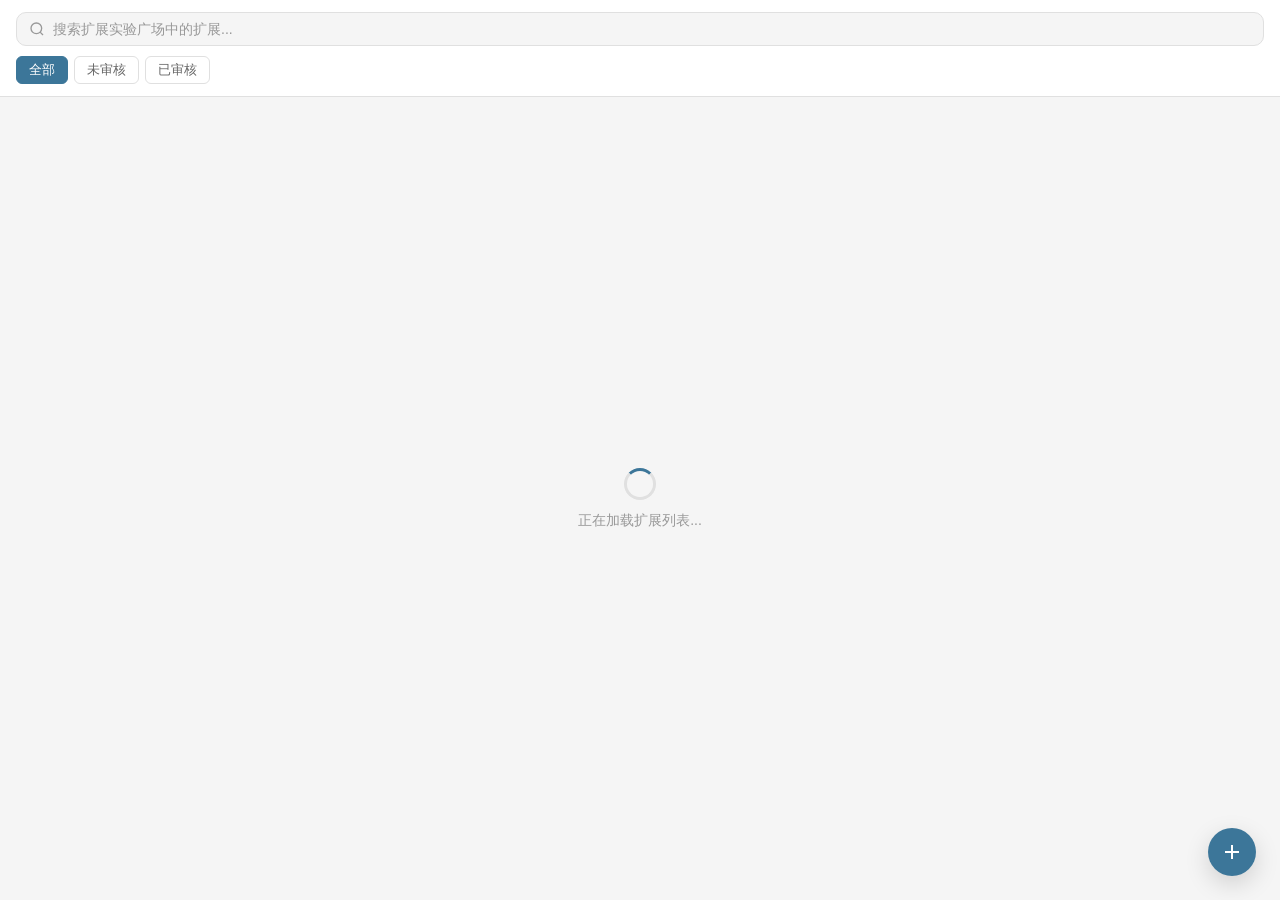
==== experiment-plaza/index.html @ e259e208 "1" ====
<!DOCTYPE html>
<html lang="zh-CN">
<head>
    <meta charset="UTF-8">
    <meta name="viewport" content="width=device-width, initial-scale=1.0">
    <title>扩展实验广场</title>
    <link rel="stylesheet" href="styles.css">
</head>
<body>
    <div id="app">
        <!-- 顶部操作栏 -->
        <div class="toolbar">
            <div class="search-box">
                <svg class="search-icon" width="16" height="16" viewBox="0 0 24 24" fill="none" stroke="currentColor" stroke-width="2">
                    <circle cx="11" cy="11" r="8"/>
                    <path d="M21 21l-4.35-4.35"/>
                </svg>
                <input type="text" id="searchInput" placeholder="搜索扩展实验广场中的扩展..." />
            </div>
            <div class="filter-bar">
                <button class="filter-btn active" data-filter="all">全部</button>
                <button class="filter-btn" data-filter="unreviewed">未审核</button>
                <button class="filter-btn" data-filter="approved">已审核</button>
            </div>
        </div>

        <!-- 扩展网格 -->
        <div id="extensionGrid" class="extension-grid"></div>

        <!-- 空状态 -->
        <div id="emptyState" class="empty-state" style="display:none;">
            <div class="empty-state-content">
                <svg width="48" height="48" viewBox="0 0 24 24" fill="none" stroke="currentColor" stroke-width="1.5" opacity="0.4">
                    <path d="M12 2L2 7l10 5 10-5-10-5z"/>
                    <path d="M2 17l10 5 10-5"/>
                    <path d="M2 12l10 5 10-5"/>
                </svg>
                <p>暂无扩展</p>
            </div>
        </div>

        <!-- 加载状态 -->
        <div id="loadingState" class="loading-state" style="display:none;">
            <div class="spinner"></div>
            <p>正在加载扩展列表...</p>
        </div>
    </div>

    <!-- 上传按钮 -->
    <button id="uploadBtn" class="upload-fab" title="上传扩展">
        <svg width="24" height="24" viewBox="0 0 24 24" fill="none" stroke="currentColor" stroke-width="2">
            <path d="M12 5v14M5 12h14"/>
        </svg>
    </button>

    <!-- 上传弹窗 -->
    <div id="uploadModal" class="modal-overlay" style="display:none;">
        <div class="modal">
            <div class="modal-header">
                <h2>上传扩展</h2>
                <button class="modal-close" onclick="closeUploadModal()">
                    <svg width="20" height="20" viewBox="0 0 24 24" fill="none" stroke="currentColor" stroke-width="2">
                        <path d="M18 6L6 18M6 6l12 12"/>
                    </svg>
                </button>
            </div>
            <div class="modal-body">
                <div class="form-group">
                    <label>扩展名称 *</label>
                    <input type="text" id="extName" placeholder="请输入扩展名称" />
                </div>
                <div class="form-group">
                    <label>作者名称 *</label>
                    <input type="text" id="extAuthor" placeholder="请输入作者名称" />
                </div>
                <div class="form-group">
                    <label>扩展描述 *</label>
                    <textarea id="extDescription" placeholder="请输入扩展描述" rows="3"></textarea>
                </div>
                <div class="form-group">
                    <label>扩展JS文件 *</label>
                    <div class="file-input-wrapper">
                        <input type="file" id="extJsFile" accept=".js" />
                        <div class="file-input-label">选择 .js 文件</div>
                    </div>
                </div>
                <div class="form-group">
                    <label>扩展封面图片 *</label>
                    <div class="file-input-wrapper">
                        <input type="file" id="extIconFile" accept=".png,.jpg,.jpeg,.svg,.webp" />
                        <div class="file-input-label">选择图片文件</div>
                    </div>
                    <div id="iconPreview" class="icon-preview" style="display:none;">
                        <img id="iconPreviewImg" alt="封面预览" />
                    </div>
                </div>
                <div class="form-group">
                    <label>文档链接</label>
                    <input type="url" id="extDocs" placeholder="https://..." />
                </div>
                <div class="form-group">
                    <label>示例作品链接</label>
                    <input type="url" id="extSample" placeholder="https://..." />
                </div>
            </div>
            <div class="modal-footer">
                <button class="btn btn-secondary" onclick="closeUploadModal()">取消</button>
                <button class="btn btn-primary" id="uploadSubmitBtn" onclick="submitUpload()">上传扩展</button>
            </div>
        </div>
    </div>

    <!-- 安全提示弹窗 -->
    <div id="warningModal" class="modal-overlay" style="display:none;">
        <div class="modal modal-warning">
            <div class="modal-header warning-header">
                <svg width="24" height="24" viewBox="0 0 24 24" fill="none" stroke="#f44336" stroke-width="2">
                    <path d="M10.29 3.86L1.82 18a2 2 0 001.71 3h16.94a2 2 0 001.71-3L13.71 3.86a2 2 0 00-3.42 0z"/>
                    <line x1="12" y1="9" x2="12" y2="13"/>
                    <line x1="12" y1="17" x2="12.01" y2="17"/>
                </svg>
                <h2>安全警告</h2>
            </div>
            <div class="modal-body warning-body">
                <p>该扩展<strong>未经过 RemixWarp 官方团队审核</strong>。</p>
                <p>使用本扩展造成的一切后果由使用者自负。</p>
                <p class="warning-hint">请确认您信任该扩展的来源，并了解其功能后再决定是否加载。</p>
            </div>
            <div class="modal-footer warning-footer">
                <button class="btn btn-secondary" id="warningCancelBtn">取消</button>
                <button class="btn btn-danger" id="warningConfirmBtn">确认加载</button>
            </div>
        </div>
    </div>

    <!-- 加载成功/失败提示 -->
    <div id="toast" class="toast" style="display:none;"></div>

    <script src="app.js"></script>
</body>
</html>
---- experiment-plaza/styles.css ----
/* ===== 全局重置 ===== */
*, *::before, *::after {
    box-sizing: border-box;
    margin: 0;
    padding: 0;
}

:root {
    --bg-primary: #f5f5f5;
    --bg-card: #ffffff;
    --bg-modal: #ffffff;
    --text-primary: #1a1a1a;
    --text-secondary: #666666;
    --text-muted: #999999;
    --border-color: #e0e0e0;
    --border-hover: #b0b0b0;
    --accent-color: #3C7699;
    --accent-hover: #2e5c7a;
    --danger-color: #f44336;
    --danger-hover: #d32f2f;
    --success-color: #4caf50;
    --warning-bg: #fff3e0;
    --shadow-sm: 0 1px 3px rgba(0,0,0,0.08);
    --shadow-md: 0 4px 12px rgba(0,0,0,0.1);
    --shadow-lg: 0 8px 24px rgba(0,0,0,0.15);
    --radius-sm: 6px;
    --radius-md: 10px;
    --radius-lg: 12px;
    --font-family: -apple-system, BlinkMacSystemFont, 'Segoe UI', Roboto, 'Helvetica Neue', Arial, sans-serif;
}

body {
    font-family: var(--font-family);
    background: var(--bg-primary);
    color: var(--text-primary);
    height: 100vh;
    overflow: hidden;
}

/* 暗色模式 */
@media (prefers-color-scheme: dark) {
    :root {
        --bg-primary: #1e1e1e;
        --bg-card: #2d2d2d;
        --bg-modal: #2d2d2d;
        --text-primary: #e0e0e0;
        --text-secondary: #aaaaaa;
        --text-muted: #777777;
        --border-color: #404040;
        --border-hover: #606060;
        --warning-bg: #3e2723;
        --shadow-sm: 0 1px 3px rgba(0,0,0,0.2);
        --shadow-md: 0 4px 12px rgba(0,0,0,0.3);
        --shadow-lg: 0 8px 24px rgba(0,0,0,0.4);
    }
}

/* ===== 布局 ===== */
#app {
    display: flex;
    flex-direction: column;
    height: 100vh;
    overflow: hidden;
}

/* ===== 顶部工具栏 ===== */
.toolbar {
    flex-shrink: 0;
    padding: 12px 16px;
    background: var(--bg-card);
    border-bottom: 1px solid var(--border-color);
    display: flex;
    flex-direction: column;
    gap: 10px;
}

.search-box {
    display: flex;
    align-items: center;
    gap: 8px;
    padding: 8px 12px;
    background: var(--bg-primary);
    border: 1px solid var(--border-color);
    border-radius: var(--radius-md);
    transition: border-color 0.15s;
}

.search-box:focus-within {
    border-color: var(--accent-color);
}

.search-icon {
    flex-shrink: 0;
    color: var(--text-muted);
}

.search-box input {
    flex: 1;
    border: none;
    outline: none;
    background: transparent;
    color: var(--text-primary);
    font-size: 0.875rem;
    font-family: var(--font-family);
}

.search-box input::placeholder {
    color: var(--text-muted);
}

.filter-bar {
    display: flex;
    gap: 6px;
}

.filter-btn {
    padding: 4px 12px;
    border: 1px solid var(--border-color);
    border-radius: var(--radius-sm);
    background: transparent;
    color: var(--text-secondary);
    font-size: 0.8125rem;
    cursor: pointer;
    transition: all 0.15s;
}

.filter-btn:hover {
    border-color: var(--accent-color);
    color: var(--accent-color);
}

.filter-btn.active {
    background: var(--accent-color);
    color: #ffffff;
    border-color: var(--accent-color);
}

/* ===== 扩展网格 ===== */
.extension-grid {
    flex: 1 1 auto;
    min-height: 0;
    overflow-y: auto;
    overscroll-behavior: contain;
    padding: 16px;
    display: grid;
    grid-template-columns: repeat(auto-fill, minmax(200px, 1fr));
    gap: 16px;
    align-content: start;
}

/* ===== 扩展卡片（与现有扩展库卡片样式一致） ===== */
.extension-card {
    position: relative;
    display: flex;
    flex-direction: column;
    width: 100%;
    text-align: left;
    background: var(--bg-card);
    border: 1px solid var(--border-color);
    border-radius: var(--radius-lg);
    overflow: hidden;
    cursor: pointer;
    color: var(--text-primary);
    text-decoration: none;
    transition: border-color 0.15s, box-shadow 0.15s, transform 0.15s;
}

.extension-card:hover {
    border-color: var(--accent-color);
    box-shadow: var(--shadow-md);
    transform: translateY(-2px);
}

.extension-card:focus-visible {
    border-color: var(--accent-color);
    box-shadow: 0 0 0 2px rgba(60, 118, 153, 0.3);
    outline: none;
}

.card-loaded-check {
    position: absolute;
    top: 8px;
    left: 8px;
    z-index: 1;
    display: flex;
    align-items: center;
    justify-content: center;
    width: 26px;
    height: 26px;
    border-radius: 50%;
    background: var(--bg-card);
    box-shadow: 0 1px 4px rgba(0,0,0,0.15);
    color: var(--success-color);
}

.card-cover {
    display: block;
    width: 100%;
    aspect-ratio: 2 / 1;
    height: auto;
    object-fit: cover;
    object-position: center;
    background: color-mix(in srgb, var(--text-primary) 6%, var(--bg-card));
    border-bottom: 1px solid var(--border-color);
}

.card-cover-placeholder {
    display: flex;
    align-items: center;
    justify-content: center;
    width: 100%;
    aspect-ratio: 2 / 1;
    background: color-mix(in srgb, var(--text-primary) 6%, var(--bg-card));
    border-bottom: 1px solid var(--border-color);
    color: var(--text-muted);
}

.card-body {
    min-width: 0;
    display: flex;
    flex-direction: column;
    gap: 4px;
    padding: 12px 14px 16px;
}

.card-name {
    font-weight: 600;
    font-size: 1rem;
    color: var(--text-primary);
    overflow: hidden;
    text-overflow: ellipsis;
    white-space: nowrap;
}

.card-description {
    font-size: 0.8125rem;
    color: var(--text-secondary);
    line-height: 1.35;
    display: -webkit-box;
    -webkit-line-clamp: 2;
    -webkit-box-orient: vertical;
    overflow: hidden;
}

.card-author {
    font-size: 0.75rem;
    color: var(--text-muted);
    margin-top: 2px;
}

.card-footer {
    display: flex;
    align-items: center;
    gap: 8px;
    padding: 0 14px 14px;
    flex-wrap: wrap;
}

.card-links {
    display: flex;
    gap: 12px;
    padding: 0 14px 10px;
    font-size: 0.75rem;
}

.card-links a {
    color: var(--text-secondary);
    text-decoration: underline;
    transition: color 0.15s;
}

.card-links a:hover {
    color: var(--accent-color);
}

/* ===== 安全标签 ===== */
.safety-tag {
    display: inline-flex;
    align-items: center;
    gap: 4px;
    padding: 2px 8px;
    border-radius: 4px;
    font-size: 0.6875rem;
    font-weight: 600;
    white-space: nowrap;
}

.safety-tag--danger {
    background: rgba(244, 67, 54, 0.12);
    color: var(--danger-color);
    border: 1px solid rgba(244, 67, 54, 0.3);
}

.safety-tag--safe {
    background: rgba(76, 175, 80, 0.12);
    color: var(--success-color);
    border: 1px solid rgba(76, 175, 80, 0.3);
}

/* ===== 空状态 ===== */
.empty-state {
    flex: 1;
    display: flex;
    align-items: center;
    justify-content: center;
}

.empty-state-content {
    text-align: center;
    color: var(--text-muted);
}

.empty-state-content p {
    margin-top: 12px;
    font-size: 0.875rem;
}

/* ===== 加载状态 ===== */
.loading-state {
    flex: 1;
    display: flex;
    flex-direction: column;
    align-items: center;
    justify-content: center;
    gap: 12px;
    color: var(--text-muted);
    font-size: 0.875rem;
}

.spinner {
    width: 32px;
    height: 32px;
    border: 3px solid var(--border-color);
    border-top-color: var(--accent-color);
    border-radius: 50%;
    animation: spin 0.8s linear infinite;
}

@keyframes spin {
    to { transform: rotate(360deg); }
}

/* ===== 上传按钮 (FAB) ===== */
.upload-fab {
    position: fixed;
    bottom: 24px;
    right: 24px;
    width: 48px;
    height: 48px;
    border-radius: 50%;
    border: none;
    background: var(--accent-color);
    color: #ffffff;
    cursor: pointer;
    display: flex;
    align-items: center;
    justify-content: center;
    box-shadow: var(--shadow-lg);
    transition: background 0.15s, transform 0.15s;
    z-index: 100;
}

.upload-fab:hover {
    background: var(--accent-hover);
    transform: scale(1.08);
}

.upload-fab:active {
    transform: scale(0.95);
}

/* ===== 弹窗 ===== */
.modal-overlay {
    position: fixed;
    top: 0;
    left: 0;
    right: 0;
    bottom: 0;
    background: rgba(0, 0, 0, 0.5);
    display: flex;
    align-items: center;
    justify-content: center;
    z-index: 1000;
}

.modal {
    background: var(--bg-modal);
    border-radius: var(--radius-lg);
    box-shadow: var(--shadow-lg);
    width: 480px;
    max-width: 90vw;
    max-height: 85vh;
    display: flex;
    flex-direction: column;
    overflow: hidden;
}

.modal-warning {
    width: 400px;
}

.modal-header {
    display: flex;
    align-items: center;
    justify-content: space-between;
    padding: 16px 20px;
    border-bottom: 1px solid var(--border-color);
}

.modal-header h2 {
    font-size: 1.125rem;
    font-weight: 600;
}

.modal-close {
    display: flex;
    align-items: center;
    justify-content: center;
    width: 32px;
    height: 32px;
    border: none;
    border-radius: var(--radius-sm);
    background: transparent;
    color: var(--text-secondary);
    cursor: pointer;
    transition: background 0.15s;
}

.modal-close:hover {
    background: color-mix(in srgb, var(--text-primary) 8%, transparent);
}

.modal-body {
    padding: 20px;
    overflow-y: auto;
    flex: 1;
}

.modal-footer {
    display: flex;
    justify-content: flex-end;
    gap: 8px;
    padding: 12px 20px;
    border-top: 1px solid var(--border-color);
}

/* 警告弹窗特殊样式 */
.warning-header {
    display: flex;
    align-items: center;
    gap: 10px;
    border-bottom: 1px solid rgba(244, 67, 54, 0.2);
    background: rgba(244, 67, 54, 0.04);
}

.warning-header h2 {
    color: var(--danger-color);
}

.warning-body {
    text-align: center;
    padding: 24px 20px;
}

.warning-body p {
    margin-bottom: 8px;
    font-size: 0.9375rem;
    line-height: 1.5;
}

.warning-hint {
    color: var(--text-muted);
    font-size: 0.8125rem !important;
    margin-top: 12px !important;
}

.warning-footer {
    justify-content: center;
    gap: 12px;
}

/* ===== 表单 ===== */
.form-group {
    margin-bottom: 16px;
}

.form-group label {
    display: block;
    font-size: 0.8125rem;
    font-weight: 500;
    color: var(--text-secondary);
    margin-bottom: 6px;
}

.form-group input[type="text"],
.form-group input[type="url"],
.form-group textarea {
    width: 100%;
    padding: 8px 12px;
    border: 1px solid var(--border-color);
    border-radius: var(--radius-sm);
    background: var(--bg-primary);
    color: var(--text-primary);
    font-size: 0.875rem;
    font-family: var(--font-family);
    transition: border-color 0.15s;
}

.form-group input[type="text"]:focus,
.form-group input[type="url"]:focus,
.form-group textarea:focus {
    outline: none;
    border-color: var(--accent-color);
}

.form-group textarea {
    resize: vertical;
    min-height: 60px;
}

.file-input-wrapper {
    position: relative;
}

.file-input-wrapper input[type="file"] {
    position: absolute;
    top: 0;
    left: 0;
    width: 100%;
    height: 100%;
    opacity: 0;
    cursor: pointer;
}

.file-input-label {
    display: flex;
    align-items: center;
    justify-content: center;
    padding: 10px 16px;
    border: 1px dashed var(--border-color);
    border-radius: var(--radius-sm);
    background: var(--bg-primary);
    color: var(--text-muted);
    font-size: 0.8125rem;
    transition: border-color 0.15s, color 0.15s;
}

.file-input-wrapper:hover .file-input-label {
    border-color: var(--accent-color);
    color: var(--accent-color);
}

.icon-preview {
    margin-top: 8px;
    display: flex;
    justify-content: center;
}

.icon-preview img {
    max-width: 200px;
    max-height: 100px;
    border-radius: var(--radius-sm);
    border: 1px solid var(--border-color);
    object-fit: cover;
}

/* ===== 按钮 ===== */
.btn {
    padding: 8px 20px;
    border: none;
    border-radius: var(--radius-sm);
    font-size: 0.875rem;
    font-weight: 500;
    cursor: pointer;
    font-family: var(--font-family);
    transition: all 0.15s;
}

.btn-primary {
    background: var(--accent-color);
    color: #ffffff;
}

.btn-primary:hover {
    background: var(--accent-hover);
}

.btn-secondary {
    background: var(--bg-primary);
    color: var(--text-primary);
    border: 1px solid var(--border-color);
}

.btn-secondary:hover {
    background: color-mix(in srgb, var(--text-primary) 8%, var(--bg-primary));
}

.btn-danger {
    background: var(--danger-color);
    color: #ffffff;
}

.btn-danger:hover {
    background: var(--danger-hover);
}

/* ===== Toast 提示 ===== */
.toast {
    position: fixed;
    top: 16px;
    left: 50%;
    transform: translateX(-50%);
    padding: 10px 20px;
    border-radius: var(--radius-sm);
    font-size: 0.875rem;
    z-index: 2000;
    animation: toastIn 0.3s ease;
    box-shadow: var(--shadow-md);
}

.toast--success {
    background: var(--success-color);
    color: #ffffff;
}

.toast--error {
    background: var(--danger-color);
    color: #ffffff;
}

.toast--info {
    background: var(--accent-color);
    color: #ffffff;
}

@keyframes toastIn {
    from {
        opacity: 0;
        transform: translateX(-50%) translateY(-12px);
    }
    to {
        opacity: 1;
        transform: translateX(-50%) translateY(0);
    }
}

/* ===== 滚动条 ===== */
.extension-grid::-webkit-scrollbar {
    width: 6px;
}

.extension-grid::-webkit-scrollbar-track {
    background: transparent;
}

.extension-grid::-webkit-scrollbar-thumb {
    background: var(--border-color);
    border-radius: 3px;
}

.extension-grid::-webkit-scrollbar-thumb:hover {
    background: var(--border-hover);
}

/* ===== 响应式 ===== */
@media (max-width: 600px) {
    .extension-grid {
        grid-template-columns: repeat(auto-fill, minmax(140px, 1fr));
        gap: 10px;
        padding: 10px;
    }

    .toolbar {
        padding: 8px 10px;
    }

    .modal {
        width: 95vw;
    }
}
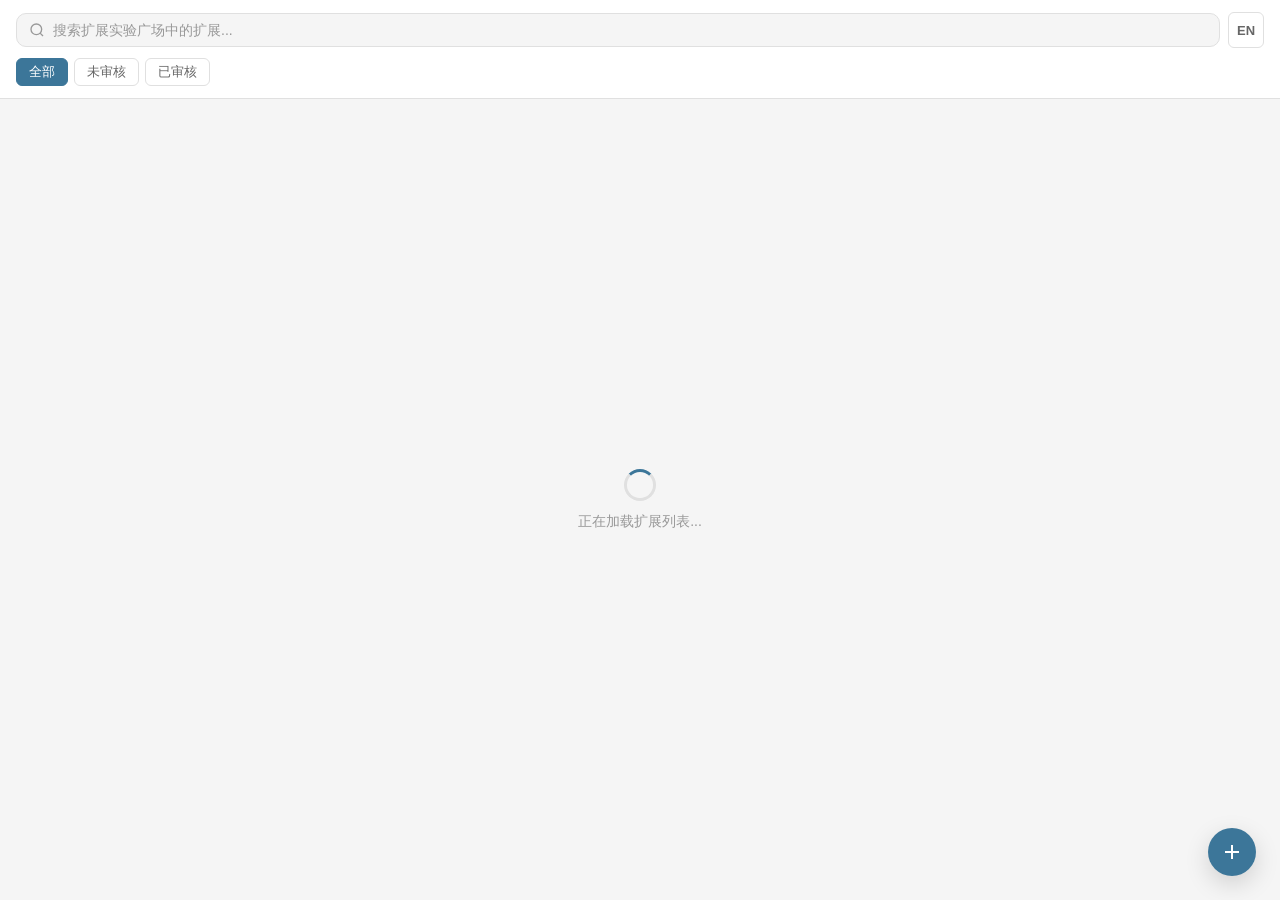
==== commit 7b9ef5b1: "1" ====
--- a/experiment-plaza/index.html
+++ b/experiment-plaza/index.html
@@ -10,12 +10,15 @@
     <div id="app">
         <!-- 顶部操作栏 -->
         <div class="toolbar">
-            <div class="search-box">
-                <svg class="search-icon" width="16" height="16" viewBox="0 0 24 24" fill="none" stroke="currentColor" stroke-width="2">
-                    <circle cx="11" cy="11" r="8"/>
-                    <path d="M21 21l-4.35-4.35"/>
-                </svg>
-                <input type="text" id="searchInput" placeholder="搜索扩展实验广场中的扩展..." />
+            <div class="toolbar-row">
+                <div class="search-box">
+                    <svg class="search-icon" width="16" height="16" viewBox="0 0 24 24" fill="none" stroke="currentColor" stroke-width="2">
+                        <circle cx="11" cy="11" r="8"/>
+                        <path d="M21 21l-4.35-4.35"/>
+                    </svg>
+                    <input type="text" id="searchInput" placeholder="搜索扩展实验广场中的扩展..." />
+                </div>
+                <button id="langToggleBtn" class="lang-btn" title="EN">中</button>
             </div>
             <div class="filter-bar">
                 <button class="filter-btn active" data-filter="all">全部</button>
@@ -136,6 +139,20 @@
     <!-- 加载成功/失败提示 -->
     <div id="toast" class="toast" style="display:none;"></div>
 
+    <!-- 人机验证弹窗 -->
+    <div id="captchaModal" class="modal-overlay" style="display:none;">
+        <div class="modal">
+            <div class="modal-header">
+                <h2 id="captchaModalTitle">人机验证</h2>
+            </div>
+            <div class="modal-body" style="text-align:center;padding:30px;">
+                <p id="captchaHint" style="margin-bottom:20px;color:var(--text-muted);">请完成验证后继续上传</p>
+                <div id="captchaContainer"></div>
+            </div>
+        </div>
+    </div>
+
+    <script src="https://captcha.gurl.eu.org/cap.min.js"></script>
     <script src="app.js"></script>
 </body>
 </html>
--- a/experiment-plaza/styles.css
+++ b/experiment-plaza/styles.css
@@ -74,6 +74,40 @@
     gap: 10px;
 }
 
+.toolbar-row {
+    display: flex;
+    align-items: center;
+    gap: 8px;
+}
+
+.toolbar-row .search-box {
+    flex: 1;
+}
+
+.lang-btn {
+    width: 36px;
+    height: 36px;
+    border: 1px solid var(--border-color);
+    border-radius: var(--radius-sm);
+    background: var(--bg-card);
+    color: var(--text-secondary);
+    cursor: pointer;
+    display: flex;
+    align-items: center;
+    justify-content: center;
+    font-size: 13px;
+    font-weight: 600;
+    font-family: var(--font-family);
+    flex-shrink: 0;
+    transition: all 0.15s;
+}
+
+.lang-btn:hover {
+    border-color: var(--accent-color);
+    color: var(--accent-color);
+    background: color-mix(in srgb, var(--accent-color) 8%, var(--bg-card));
+}
+
 .search-box {
     display: flex;
     align-items: center;
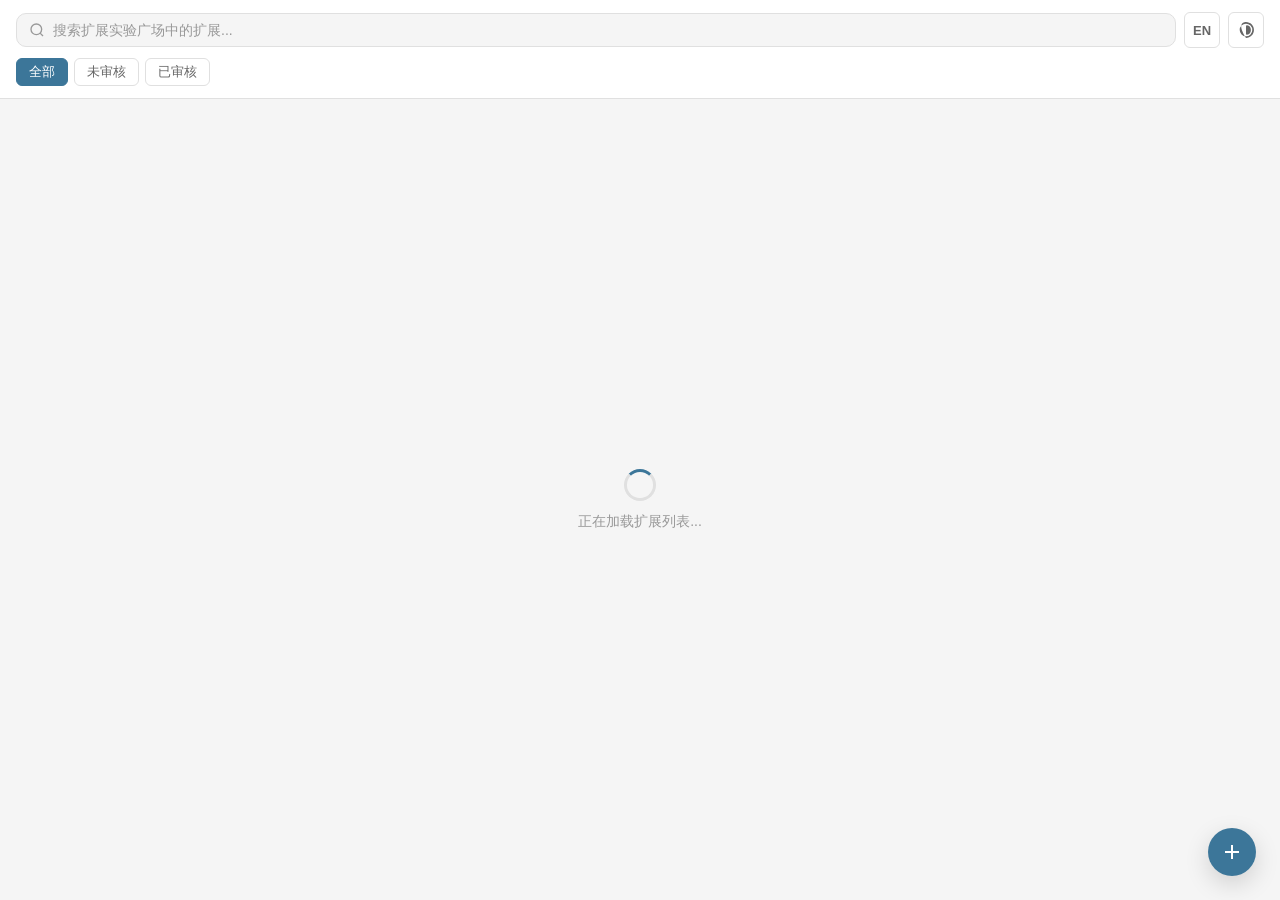
==== commit acec0d42: "更新" ====
--- a/experiment-plaza/index.html
+++ b/experiment-plaza/index.html
@@ -19,6 +19,11 @@
                     <input type="text" id="searchInput" placeholder="搜索扩展实验广场中的扩展..." />
                 </div>
                 <button id="langToggleBtn" class="lang-btn" title="EN">中</button>
+                <button id="themeToggleBtn" class="theme-btn" title="切换深浅色">
+                    <svg id="themeToggleIcon" width="18" height="18" viewBox="0 0 1024 1024" fill="currentColor">
+                        <path d="M512 59.733333c249.770667 0 452.266667 202.496 452.266667 452.266667 0 249.770667-202.496 452.266667-452.266667 452.266667C59.733333 262.229333 262.229333 59.733333 512 59.733333z m0 93.866667a358.4 358.4 0 1 0 0 716.8 358.4 358.4 0 0 0 0-716.8z m0 140.501333c0-32.853333 26.922667-60.074667 59.008-53.162666a277.418667 277.418667 0 0 1 0 542.122666c-32.085333 6.912-59.008-20.309333-59.008-53.162666V294.101333z"/>
+                    </svg>
+                </button>
             </div>
             <div class="filter-bar">
                 <button class="filter-btn active" data-filter="all">全部</button>
--- a/experiment-plaza/styles.css
+++ b/experiment-plaza/styles.css
@@ -37,7 +37,23 @@
     overflow: hidden;
 }
 
-/* 暗色模式 */
+/* 手动切换深色模式 */
+[data-theme="dark"] {
+    --bg-primary: #1e1e1e;
+    --bg-card: #2d2d2d;
+    --bg-modal: #2d2d2d;
+    --text-primary: #e0e0e0;
+    --text-secondary: #aaaaaa;
+    --text-muted: #777777;
+    --border-color: #404040;
+    --border-hover: #606060;
+    --warning-bg: #3e2723;
+    --shadow-sm: 0 1px 3px rgba(0,0,0,0.2);
+    --shadow-md: 0 4px 12px rgba(0,0,0,0.3);
+    --shadow-lg: 0 8px 24px rgba(0,0,0,0.4);
+}
+
+/* 系统暗色模式（仅当未手动设置时生效） */
 @media (prefers-color-scheme: dark) {
     :root {
         --bg-primary: #1e1e1e;
@@ -108,6 +124,30 @@
     background: color-mix(in srgb, var(--accent-color) 8%, var(--bg-card));
 }
 
+.theme-btn {
+    width: 36px;
+    height: 36px;
+    border: 1px solid var(--border-color);
+    border-radius: var(--radius-sm);
+    background: var(--bg-card);
+    color: var(--text-secondary);
+    cursor: pointer;
+    display: flex;
+    align-items: center;
+    justify-content: center;
+    font-size: 13px;
+    font-weight: 600;
+    font-family: var(--font-family);
+    flex-shrink: 0;
+    transition: all 0.15s;
+}
+
+.theme-btn:hover {
+    border-color: var(--accent-color);
+    color: var(--accent-color);
+    background: color-mix(in srgb, var(--accent-color) 8%, var(--bg-card));
+}
+
 .search-box {
     display: flex;
     align-items: center;
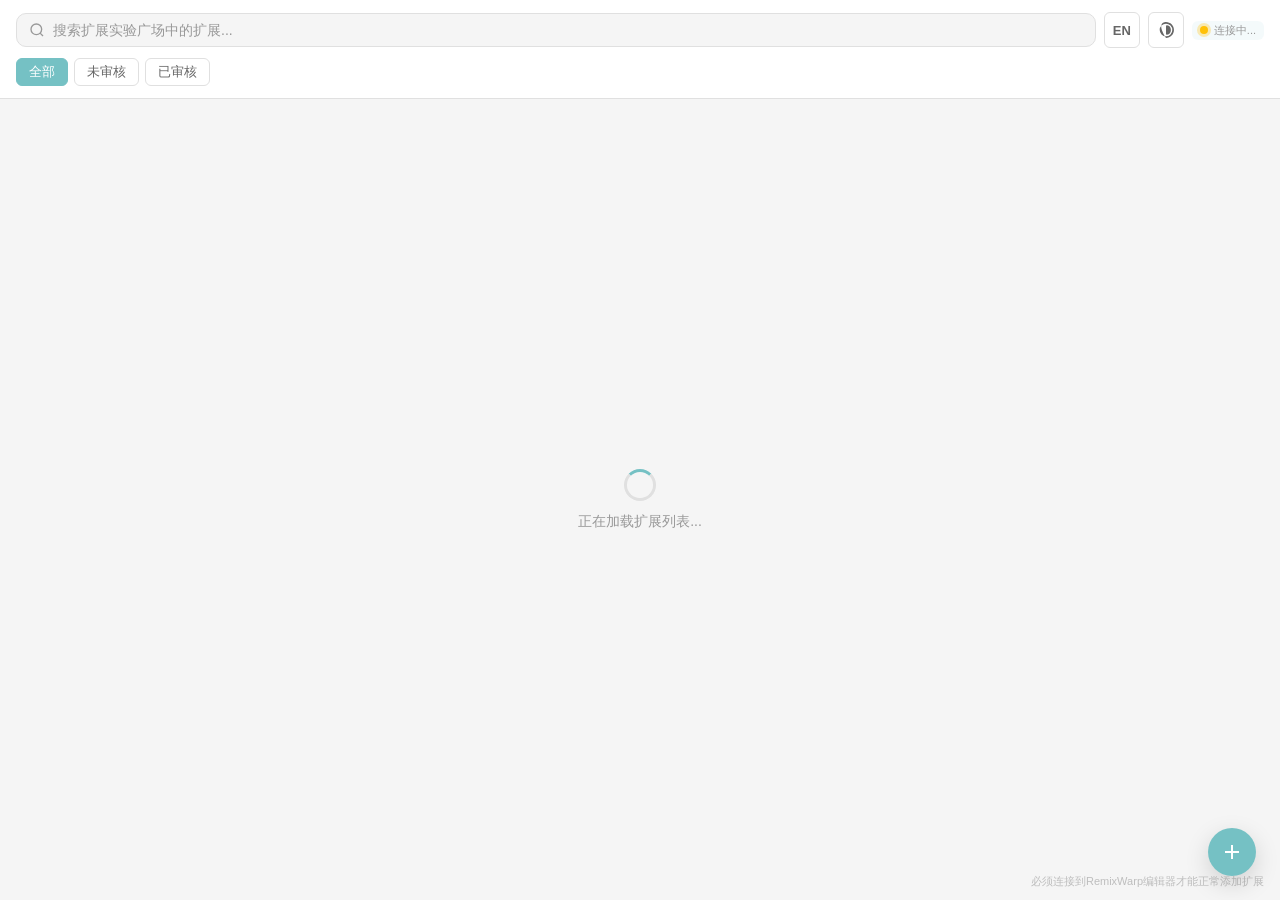
==== commit 58e47d5e: "bug" ====
--- a/experiment-plaza/index.html
+++ b/experiment-plaza/index.html
@@ -24,6 +24,10 @@
                         <path d="M512 59.733333c249.770667 0 452.266667 202.496 452.266667 452.266667 0 249.770667-202.496 452.266667-452.266667 452.266667C59.733333 262.229333 262.229333 59.733333 512 59.733333z m0 93.866667a358.4 358.4 0 1 0 0 716.8 358.4 358.4 0 0 0 0-716.8z m0 140.501333c0-32.853333 26.922667-60.074667 59.008-53.162666a277.418667 277.418667 0 0 1 0 542.122666c-32.085333 6.912-59.008-20.309333-59.008-53.162666V294.101333z"/>
                     </svg>
                 </button>
+                <div class="connection-status" id="connectionStatus">
+                    <span class="status-dot" id="statusDot"></span>
+                    <span class="status-label" id="statusLabel">连接中...</span>
+                </div>
             </div>
             <div class="filter-bar">
                 <button class="filter-btn active" data-filter="all">全部</button>
@@ -53,6 +57,9 @@
             <p>正在加载扩展列表...</p>
         </div>
     </div>
+
+    <!-- 底部提示 -->
+    <div class="bottom-hint" id="bottomHint">必须连接到RemixWarp编辑器才能正常添加扩展</div>
 
     <!-- 上传按钮 -->
     <button id="uploadBtn" class="upload-fab" title="上传扩展">
@@ -141,6 +148,24 @@
         </div>
     </div>
 
+    <!-- 扩展详细信息弹窗 -->
+    <div id="detailModal" class="modal-overlay" style="display:none;">
+        <div class="modal modal-detail">
+            <div class="modal-header">
+                <h2 id="detailTitle">扩展详细信息</h2>
+                <button class="modal-close" id="detailCloseBtn">
+                    <svg width="20" height="20" viewBox="0 0 24 24" fill="none" stroke="currentColor" stroke-width="2">
+                        <path d="M18 6L6 18M6 6l12 12"/>
+                    </svg>
+                </button>
+            </div>
+            <div class="modal-body" id="detailBody"></div>
+            <div class="modal-footer">
+                <button class="btn btn-secondary" id="detailCloseFooterBtn">关闭</button>
+            </div>
+        </div>
+    </div>
+
     <!-- 加载成功/失败提示 -->
     <div id="toast" class="toast" style="display:none;"></div>
 
--- a/experiment-plaza/styles.css
+++ b/experiment-plaza/styles.css
@@ -14,8 +14,8 @@
     --text-muted: #999999;
     --border-color: #e0e0e0;
     --border-hover: #b0b0b0;
-    --accent-color: #3C7699;
-    --accent-hover: #2e5c7a;
+    --accent-color: #75c1c4;
+    --accent-hover: #5fa8ab;
     --danger-color: #f44336;
     --danger-hover: #d32f2f;
     --success-color: #4caf50;
@@ -35,6 +35,30 @@
     color: var(--text-primary);
     height: 100vh;
     overflow: hidden;
+}
+
+/* 手动切换浅色模式 */
+[data-theme="light"] {
+    --bg-primary: #f5f5f5;
+    --bg-card: #ffffff;
+    --bg-modal: #ffffff;
+    --text-primary: #1a1a1a;
+    --text-secondary: #666666;
+    --text-muted: #999999;
+    --border-color: #e0e0e0;
+    --border-hover: #b0b0b0;
+    --accent-color: #75c1c4;
+    --accent-hover: #5fa8ab;
+    --danger-color: #f44336;
+    --danger-hover: #d32f2f;
+    --success-color: #4caf50;
+    --warning-bg: #fff3e0;
+    --shadow-sm: 0 1px 3px rgba(0,0,0,0.08);
+    --shadow-md: 0 4px 12px rgba(0,0,0,0.1);
+    --shadow-lg: 0 8px 24px rgba(0,0,0,0.15);
+    --radius-sm: 6px;
+    --radius-md: 10px;
+    --radius-lg: 12px;
 }
 
 /* 手动切换深色模式 */
@@ -53,9 +77,9 @@
     --shadow-lg: 0 8px 24px rgba(0,0,0,0.4);
 }
 
-/* 系统暗色模式（仅当未手动设置时生效） */
+/* 系统暗色模式（仅当未手动设置 data-theme 时生效，避免覆盖手动选择） */
 @media (prefers-color-scheme: dark) {
-    :root {
+    :root:not([data-theme]) {
         --bg-primary: #1e1e1e;
         --bg-card: #2d2d2d;
         --bg-modal: #2d2d2d;
@@ -148,6 +172,68 @@
     background: color-mix(in srgb, var(--accent-color) 8%, var(--bg-card));
 }
 
+/* ===== 连接状态 ===== */
+.connection-status {
+    display: flex;
+    align-items: center;
+    gap: 6px;
+    flex-shrink: 0;
+    padding: 4px 8px;
+    border-radius: var(--radius-sm);
+    background: color-mix(in srgb, var(--accent-color) 8%, transparent);
+    font-size: 0.75rem;
+    white-space: nowrap;
+}
+
+.status-dot {
+    width: 8px;
+    height: 8px;
+    border-radius: 50%;
+    flex-shrink: 0;
+    transition: background 0.3s, box-shadow 0.3s;
+}
+
+.status-dot--connecting {
+    background: #ffc107;
+    box-shadow: 0 0 0 3px rgba(255, 193, 7, 0.3);
+    animation: pulse 1.5s ease-in-out infinite;
+}
+
+.status-dot--connected {
+    background: #4caf50;
+    box-shadow: 0 0 0 3px rgba(76, 175, 80, 0.3);
+}
+
+.status-dot--disconnected {
+    background: #f44336;
+    box-shadow: 0 0 0 3px rgba(244, 67, 54, 0.3);
+}
+
+.status-label {
+    color: var(--text-muted);
+    font-size: 0.6875rem;
+    line-height: 1;
+}
+
+/* ===== 底部提示 ===== */
+.bottom-hint {
+    position: fixed;
+    bottom: 12px;
+    right: 16px;
+    font-size: 0.6875rem;
+    color: var(--text-muted);
+    opacity: 0.6;
+    z-index: 50;
+    pointer-events: none;
+    user-select: none;
+    line-height: 1.3;
+}
+
+@keyframes pulse {
+    0%, 100% { opacity: 1; }
+    50% { opacity: 0.5; }
+}
+
 .search-box {
     display: flex;
     align-items: center;
@@ -345,6 +431,127 @@
 
 .card-links a:hover {
     color: var(--accent-color);
+}
+
+/* 详细信息小图标按钮（日期下方右侧，小正方形） */
+.card-detail-icon {
+    display: inline-flex;
+    align-self: flex-end;
+    align-items: center;
+    justify-content: center;
+    margin: 4px 14px 12px;
+    width: 28px;
+    height: 28px;
+    padding: 0;
+    border: 1px solid var(--border-color);
+    border-radius: 4px;
+    background: var(--bg-card);
+    color: #666666;
+    cursor: pointer;
+    transition: color 0.15s, border-color 0.15s, background 0.15s;
+}
+
+.card-detail-icon:hover {
+    color: var(--accent-color);
+    border-color: var(--accent-color);
+    background: var(--bg-primary);
+}
+
+.card-detail-icon .icon {
+    display: block;
+}
+
+/* 深色模式下图标颜色调亮，随深浅主题自动变换 */
+[data-theme="dark"] .card-detail-icon {
+    color: #c4c4c4;
+}
+
+@media (prefers-color-scheme: dark) {
+    .card-detail-icon {
+        color: #c4c4c4;
+    }
+}
+
+/* ===== 扩展详细信息弹窗 ===== */
+.detail-cover {
+    display: flex;
+    justify-content: center;
+    padding: 8px 0 12px;
+}
+
+.detail-cover img {
+    max-width: 100%;
+    max-height: 160px;
+    border-radius: var(--radius-md);
+    border: 1px solid var(--border-color);
+    object-fit: contain;
+}
+
+.detail-status-row {
+    display: flex;
+    justify-content: center;
+    margin-bottom: 12px;
+}
+
+.detail-row {
+    display: flex;
+    flex-direction: column;
+    gap: 4px;
+    padding: 10px 0;
+    border-top: 1px solid var(--border-color);
+}
+
+.detail-row-label {
+    font-size: 0.75rem;
+    font-weight: 600;
+    color: var(--text-secondary);
+}
+
+.detail-row-value {
+    display: flex;
+    align-items: center;
+    gap: 8px;
+    flex-wrap: wrap;
+}
+
+.detail-url {
+    flex: 1;
+    min-width: 0;
+    font-family: ui-monospace, SFMono-Regular, Menlo, Consolas, monospace;
+    font-size: 0.75rem;
+    color: var(--text-primary);
+    background: var(--bg-primary);
+    border: 1px solid var(--border-color);
+    border-radius: var(--radius-sm);
+    padding: 6px 8px;
+    word-break: break-all;
+    cursor: text;
+}
+
+.detail-copy-btn {
+    flex-shrink: 0;
+    padding: 6px 10px;
+    font-size: 0.75rem;
+    border: 1px solid var(--border-color);
+    border-radius: var(--radius-sm);
+    background: var(--bg-card);
+    color: var(--text-secondary);
+    cursor: pointer;
+    transition: all 0.15s;
+}
+
+.detail-copy-btn:hover {
+    border-color: var(--accent-color);
+    color: var(--accent-color);
+}
+
+.detail-desc {
+    margin: 0;
+    font-size: 0.8125rem;
+    line-height: 1.5;
+    color: var(--text-primary);
+    white-space: pre-wrap;
+    word-break: break-word;
 }
 
 /* ===== 安全标签 ===== */
@@ -473,6 +680,11 @@
     width: 400px;
 }
 
+.modal-detail {
+    width: 520px;
+    max-height: 88vh;
+}
+
 .modal-header {
     display: flex;
     align-items: center;
